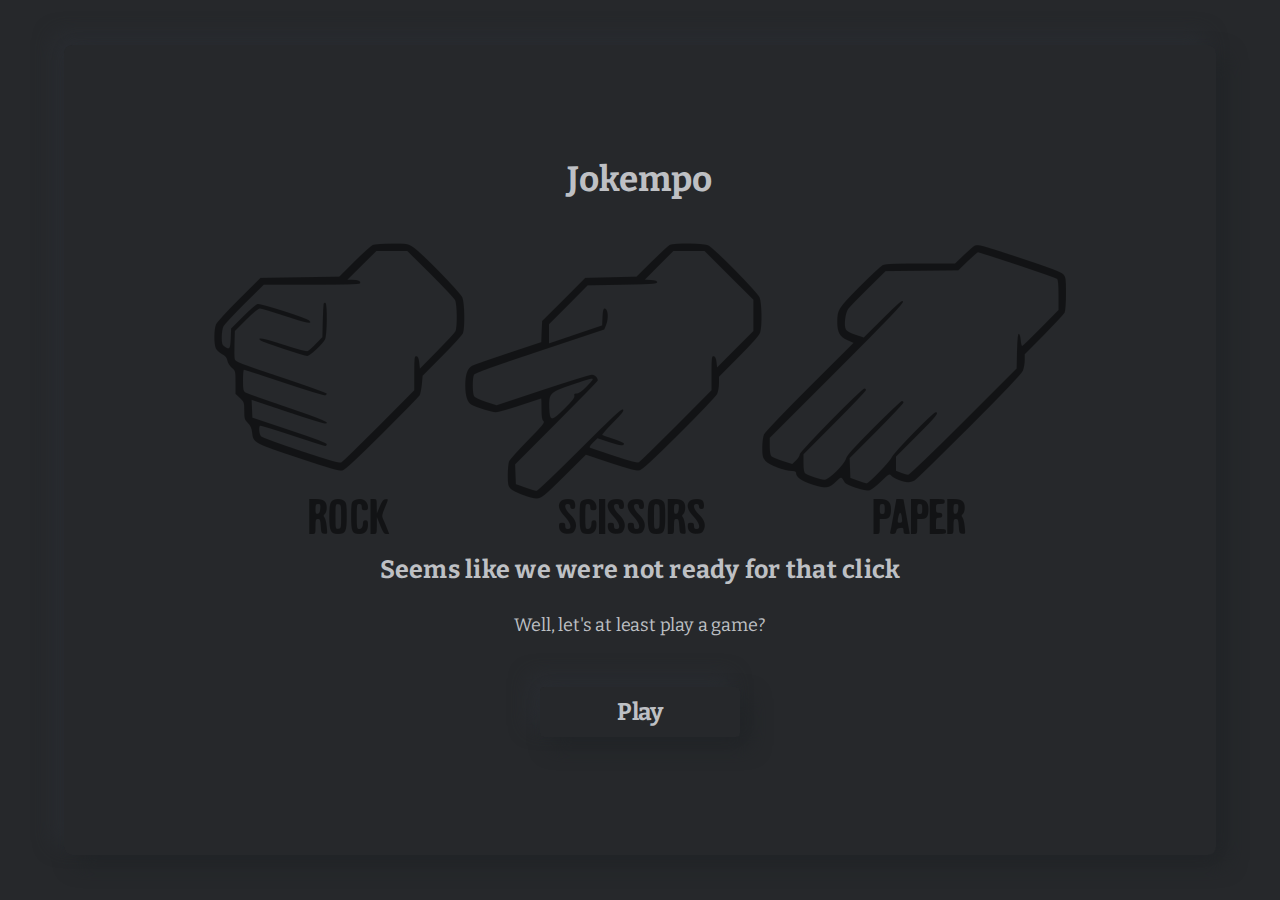
==== index.html @ 877e7faa "Create index.html, styles and images" ====
<!DOCTYPE html>
<html>
    <head>
        <meta charset="UTF-8">
        <meta name="viewport" content="width=device-width, user-scalable=yes, initial-scale=1.0, maximum-scale=10, minimum-scale=1.0">
        
        <link rel="icon" href="data:;base64,iVBORw0KGgo=">
        <link href="https://fonts.googleapis.com/css?
family=Bitter:400,400i,700&display=swap" rel="stylesheet">
        <link href="https://fonts.googleapis.com/css?
family=Comfortaa:300,400,500,700&display=swap" rel="stylesheet">

        <link rel="stylesheet" href="assets/css/normalize.css">
        <link rel="stylesheet" href="assets/css/base.css">
        <link rel="stylesheet" href="assets/css/index.css">

        <title>Jokempo Game</title>
    </head>
    <body class="shadows">
        <header id="index">
            <h1 class="logo">Jokempo</h1>
        </header>
     
        <section class="stage">
            <div class="background-game">
                <img src="assets/img/rock-paper-scissor.png">
            </div>
            <h1 class="title">Seems like we were not ready for that click</h1>
            <h2 class="subtitle">Well, let's at least play a game?</h2>

            <a class="button shadows" href="play.html">Play</a>
        </section>

    </body>
</html>
---- assets/css/base.css ----
:root {
    --bg-primary: #26282b; /* color-primary */
    --color-secondary: #292d32; /* color-second */
    --color-base-light: #333333;
    --color-base: #bec0c4;
    --color-links: #38ada9;
}

body {
    font-family: 'Bitter', serif;
    background-color: var(--bg-primary);
    color: var(--color-base);
    width: 90%;
    margin: 5vh auto;
    border-radius: 8px;
    height: 90vh;
    display: flex;
    flex-direction: column;
    justify-content: center;
    align-items: center;
}

header {
    display: flex;
    align-items: center;
    margin: 15px auto;
    width: 90%;
    height: 50px;
    line-height: 20px;
}

.logo {
    font-weight: bold;
    cursor: default;
    height: 25px;
}

.shadows {
    -moz-box-shadow:    inset 18px 18px 20px #2a2d32,
                        -10px -10px 20px 0 #2a2d32;
    -webkit-box-shadow: inset 18px 18px 20px #2a2d32,
                        -10px -10px 20px 0 #2a2d32;
    box-shadow:         10px 10px 20px 0 #212427,
                        -10px -10px 20px 0 #2a2d32;
}

.button {
    background-color: var(--bg-secondary);
    color: var(--bg-primary);
    border-radius: 4px;
    text-decoration: none;
    font-family: 'Comfortaa', sans-serif;
}

.button:hover {
    color: var(--color-links);
    transition: 0.2s;
}
---- assets/css/index.css ----
header#index {
    justify-content: center;
}

.logo {
    margin-top: 15vh;
    font-size: 35px;
}

.stage {
    box-sizing: border-box;
    display: flex;
    flex-direction: column;
    align-items: center;
    justify-content: center;
    text-align: center;
    margin: 0 auto;
    height: 80%;
    width: 90%;
}

.stage .background-game {
    display: flex;
    justify-content: center;
    align-items: center;
}

.stage .background-game img {
    width: 100%;
    opacity: 0.5;
}

.stage > .background-game img:hover {
    opacity: 1;
}

.stage .title {
    font-weight: bold;
    font-size: 25px;
    letter-spacing: 0.01em;
    margin: 22px 0 15px;
}

.stage .subtitle {
    font-size: 18px;
    letter-spacing: -0.01em;
    text-align: center;
    font-family: 'Bitter', sans-serif;
    font-weight: normal;
    margin-bottom: 22px;
}

.stage .button {
    width: 200px;
    height: 50px;
    line-height: 50px;
    text-align: center;
    font-size: 24px;
    margin-top: 30px;
    color: var(--color-base);
    font-family: 'Bitter', serif;
    font-weight: bold;
    letter-spacing: -0.01em;
}

.stage .button:hover {
    transition: ease 0.2s;
    color: var(--color-links);
    box-shadow: 0px 0px 8px var(--color-links);
}
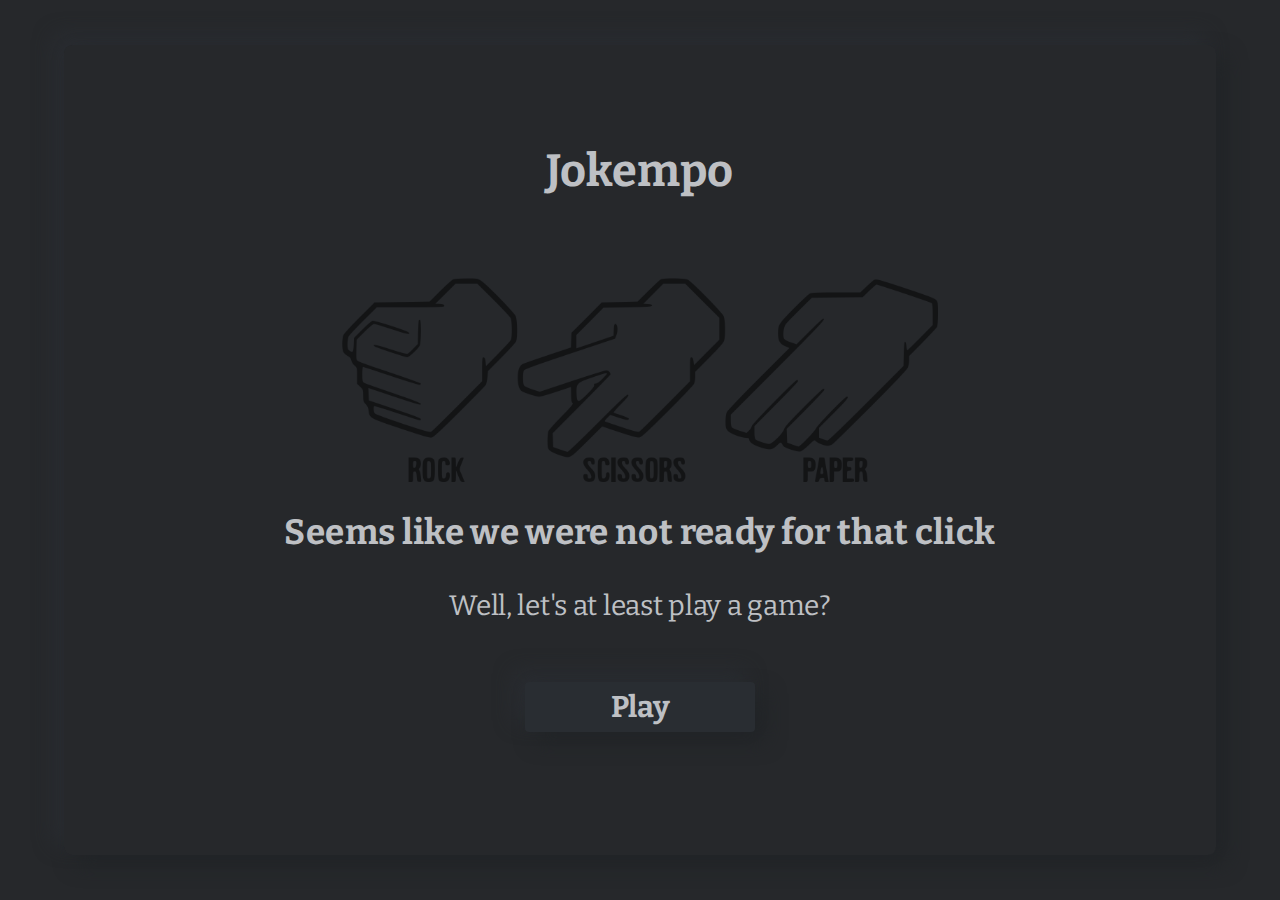
==== commit 27cf13fc: "Create play.js and modify the styles" ====
--- a/index.html
+++ b/index.html
@@ -5,10 +5,8 @@
         <meta name="viewport" content="width=device-width, user-scalable=yes, initial-scale=1.0, maximum-scale=10, minimum-scale=1.0">
         
         <link rel="icon" href="data:;base64,iVBORw0KGgo=">
-        <link href="https://fonts.googleapis.com/css?
-family=Bitter:400,400i,700&display=swap" rel="stylesheet">
-        <link href="https://fonts.googleapis.com/css?
-family=Comfortaa:300,400,500,700&display=swap" rel="stylesheet">
+        <link href="https://fonts.googleapis.com/css?family=Bitter:400,400i,700&display=swap" rel="stylesheet">
+        <link href="https://fonts.googleapis.com/css?family=Comfortaa:300,400,500,700&display=swap" rel="stylesheet">
 
         <link rel="stylesheet" href="assets/css/normalize.css">
         <link rel="stylesheet" href="assets/css/base.css">
@@ -17,7 +15,7 @@
         <title>Jokempo Game</title>
     </head>
     <body class="shadows">
-        <header id="index">
+        <header>
             <h1 class="logo">Jokempo</h1>
         </header>
      
--- a/assets/css/base.css
+++ b/assets/css/base.css
@@ -45,11 +45,13 @@
 }
 
 .button {
-    background-color: var(--bg-secondary);
+    background-color: var(--color-secondary);
     color: var(--bg-primary);
     border-radius: 4px;
     text-decoration: none;
     font-family: 'Comfortaa', sans-serif;
+    text-align: center;
+    font-weight: bold;
 }
 
 .button:hover {
--- a/assets/css/index.css
+++ b/assets/css/index.css
@@ -1,4 +1,4 @@
-header#index {
+header {
     justify-content: center;
 }
 
@@ -54,12 +54,10 @@
     width: 200px;
     height: 50px;
     line-height: 50px;
-    text-align: center;
     font-size: 24px;
     margin-top: 30px;
     color: var(--color-base);
     font-family: 'Bitter', serif;
-    font-weight: bold;
     letter-spacing: -0.01em;
 }
 
@@ -67,4 +65,54 @@
     transition: ease 0.2s;
     color: var(--color-links);
     box-shadow: 0px 0px 8px var(--color-links);
+}
+
+/* ####### RESPONSIVE ####### */
+@media (min-width: 600px) {
+    header {
+        margin: 30px;
+    }
+
+    header .logo {
+        margin-top: 5vh;
+    }
+
+    .stage {
+        height: 70%;
+    }
+
+    .stage .background-game img {
+        width: 80%;
+    }
+
+    .stage > .title {
+        margin: 30px 0 15px;
+        font-size: 32px;
+    }
+    
+    .stage > .subtitle {
+        margin-bottom: 30px;
+        font-size: 28px;
+    }
+
+    .stage > .button {
+        width: 230px;
+        font-size: 30px;
+    }
+}
+
+@media (min-width: 900px) {
+    .stage .background-game img {
+        width: 70%;
+    }
+}
+
+@media (min-width: 1200px) {
+    .logo {
+        font-size: 45px;
+    }
+
+    .stage > .title {
+        font-size: 35px;
+    }
 }